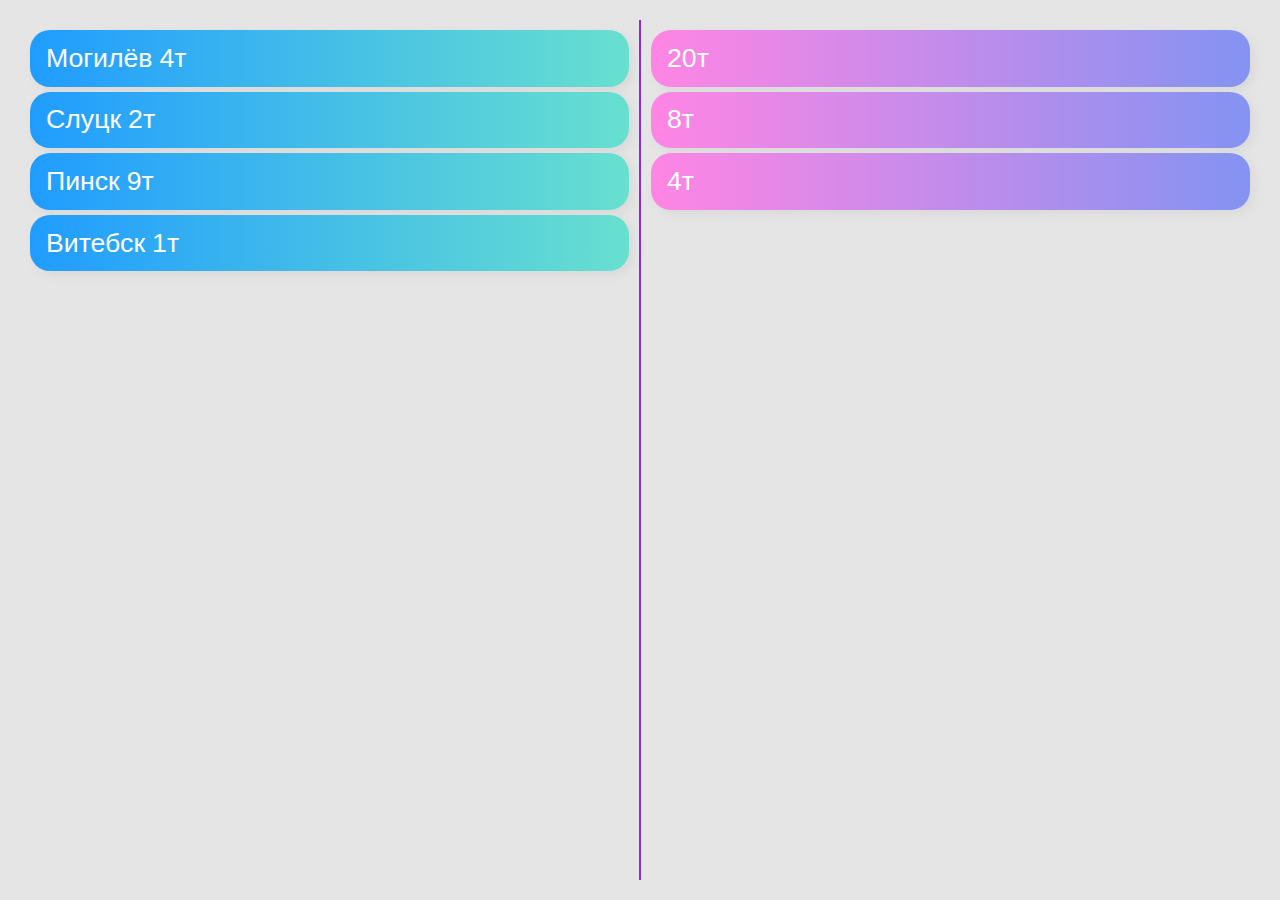
==== 10 KinsFront/index.html @ eb013992 "KinsFront Base html" ====
<!DOCTYPE html>
<html lang="en">
  <head>
    <meta charset="UTF-8" />
    <meta name="viewport" content="width=device-width, initial-scale=1.0" />
    <link rel="stylesheet" href="styles.css" />
    <title>Kins-Front</title>
  </head>
  <body>
    <div class="container">
      <div class="panel left">
        <div class="cell">
            <div>Могилёв</div>
            <div>4т</div>
          </div><div class="cell">
            <div>Слуцк</div>
            <div>2т</div>
          </div><div class="cell">
            <div>Пинск</div>
            <div>9т</div>
          </div>
          <div class="cell">
            <div>Витебск</div>
            <div>1т</div>
          </div>
      </div>

      <div class="panel right">
        <div class="cell">
          <div class="item" draggable="true">20т</div>
        </div>
        <div class="cell">
          <div class="item" draggable="true">8т</div>
        </div>
        <div class="cell">
          <div class="item" draggable="true">4т</div>
        </div>
      </div>
      
    </div>
    <script src="app.js"></script>
  </body>
</html>
---- 10 KinsFront/styles.css ----
body {
    font-family: 'Muli', sans-serif;
    font-size: 20pt;
    overflow: hidden;
    margin: 0;
  
    height: 100vh;
    display: flex;
    justify-content: center;
    /* align-items: center; */
    background-color: #e5e5e5;
  }
  
  .container {
    width: 100%;
    display: flex;
    padding: 20px;
  }

  .panel {
    flex: 1;
    position: relative;
    padding: 10px;
  }

  .panel.left {
    /* background: rgb(208, 244, 242); */
    border-right: 2px solid blueviolet;
  }
  
  .panel.right .cell {
    background: linear-gradient(90deg, #ff85e4 0%, #229efd 179.25%);
  }

  .cell {
    display: flex;
    box-shadow: 4px 4px 9px rgba(198, 198, 198, 0.36);
    border-radius: 20px;
    padding: 0.8rem 1rem;
    color: #fff;
    background: linear-gradient(90deg, #209cff 0%, #68e0cf 100%);
    margin-bottom: 5px;
  }

  .cell div {
    /* flex: 1; */
    padding-right: 7px;
  }
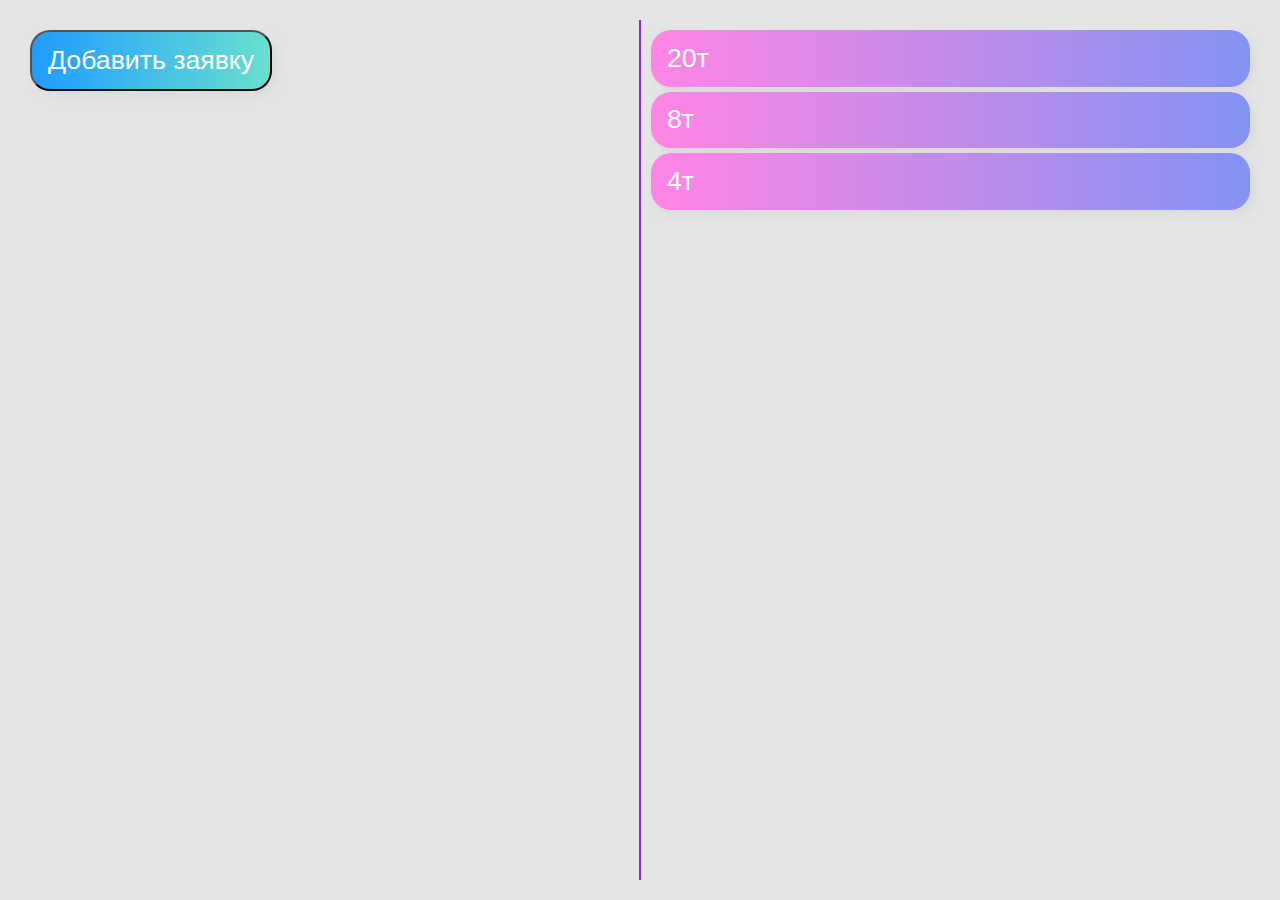
==== commit e326e921: "Add random orders" ====
--- a/10 KinsFront/index.html
+++ b/10 KinsFront/index.html
@@ -9,20 +9,25 @@
   <body>
     <div class="container">
       <div class="panel left">
+        <!-- <div class="cell">
+          <div>Могилёв</div>
+          <div>4т</div>
+        </div>
         <div class="cell">
-            <div>Могилёв</div>
-            <div>4т</div>
-          </div><div class="cell">
-            <div>Слуцк</div>
-            <div>2т</div>
-          </div><div class="cell">
-            <div>Пинск</div>
-            <div>9т</div>
-          </div>
-          <div class="cell">
-            <div>Витебск</div>
-            <div>1т</div>
-          </div>
+          <div>Слуцк</div>
+          <div>2т</div>
+        </div>
+        <div class="cell">
+          <div>Пинск</div>
+          <div>9т</div>
+        </div>
+        <div class="cell">
+          <div>Витебск</div>
+          <div>1т</div>
+        </div> -->
+        <button class="add-order-btn" id="add-order-btn">
+          Добавить заявку
+        </button>
       </div>
 
       <div class="panel right">
--- a/10 KinsFront/styles.css
+++ b/10 KinsFront/styles.css
@@ -45,4 +45,17 @@
   .cell div {
     /* flex: 1; */
     padding-right: 7px;
-  }+  }
+
+.add-order-btn {
+  display: flex;
+  box-shadow: 4px 4px 9px rgba(198, 198, 198, 0.36);
+  border-radius: 20px;
+  padding: 0.8rem 1rem;
+  color: #fff;
+  background: linear-gradient(90deg, #209cff 0%, #68e0cf 100%);
+  margin-bottom: 5px;
+  font-family: 'Muli', sans-serif;
+  font-size: 20pt;
+  display: flex;
+}